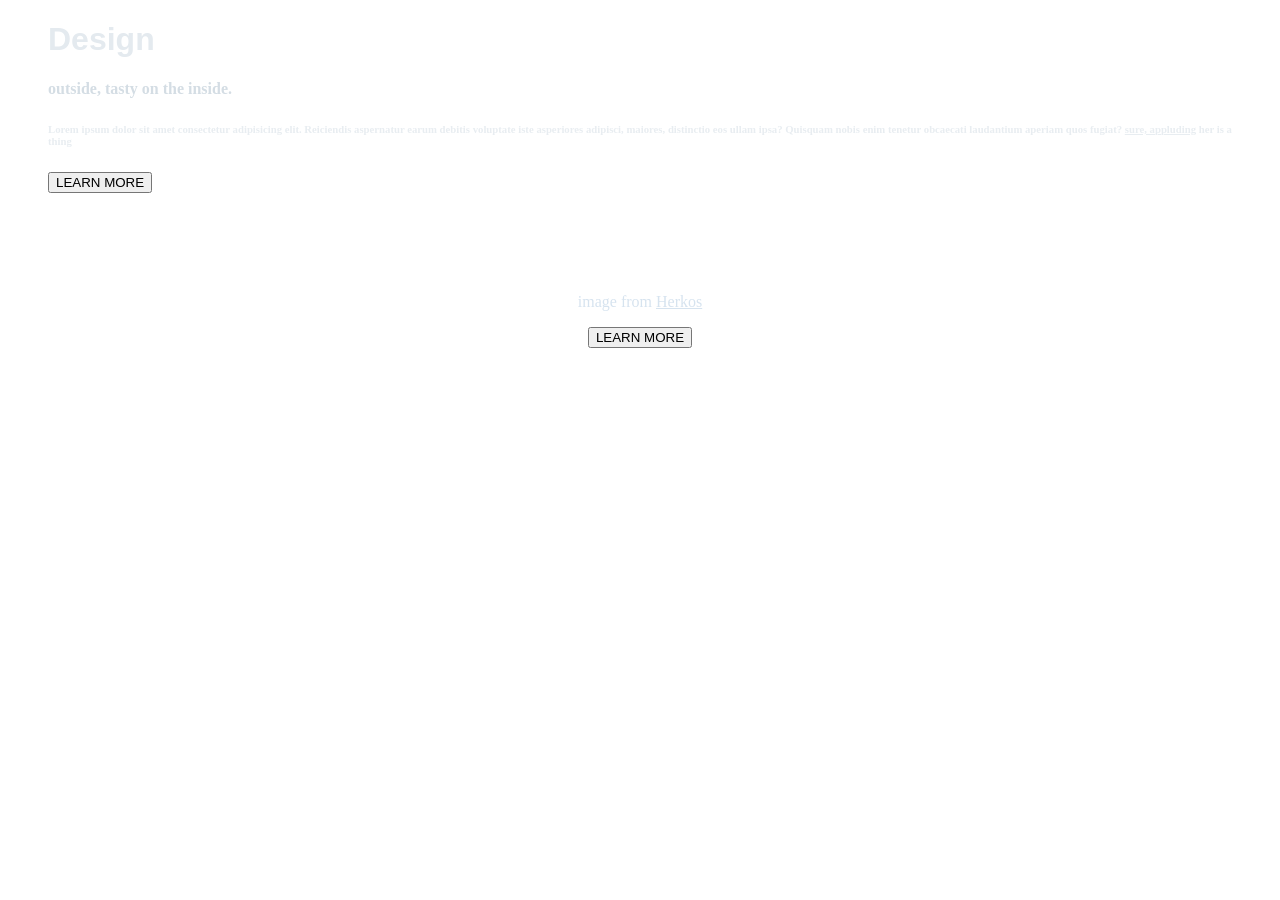
==== assignment/index.html @ c0d7e0ad "Create index.html" ====
<!DOCTYPE html>
<html lang="en">
<head>
    <meta charset="UTF-8">
    <meta name="viewport" content="width=device-width, initial-scale=1.0">
    <title>Document</title>
    <link rel="stylesheet" href="style.css">
</head>
<body>
    <div id="container">
    <blockquote>
        <h1 style="color: rgb(228, 234, 239); font-family: Arial, Helvetica, sans-serif;">Design</h1>
        <b><h4 style="color: rgb(212, 221, 228);">outside, tasty on the inside.</h4></b>
        <p><h6 style="color: rgb(232, 237, 241);">Lorem ipsum dolor sit amet consectetur adipisicing elit. Reiciendis aspernatur earum debitis voluptate iste asperiores adipisci, maiores, distinctio eos ullam ipsa? Quisquam nobis enim tenetur obcaecati laudantium aperiam quos fugiat?
            <u>sure, appluding</u> her is a thing</p></h6>
            <p><button>LEARN MORE</button></p>
    </blockquote>
  <table>
    <tr>
        <td><img src="img1.jpg" alt=""></td>
        <td><img src="img2.jpg" alt=""></td>
        <td><img src="img3.jpg" alt=""></td>
    </tr>
    <tr>
        <td><img src="img4.jpg" alt=""></td>
        <td><img src="img5.jpg" alt=""></td>
        <td><img src="img6.jpg" alt=""></td>
    </tr>
    <tr>
        <td><img src="img7.jpg" alt=""></td>
        <td><img src="img8.jpg" alt=""></td>
        <td><img src="img9.jpg" alt=""></td>
    </tr>
</table>
<p style="color: rgb(214, 227, 239); text-align: center;">image from <U>Herkos</U></p>
<p style="text-align: center;"><button>LEARN MORE</button></p>
</div>
</body>
</html>
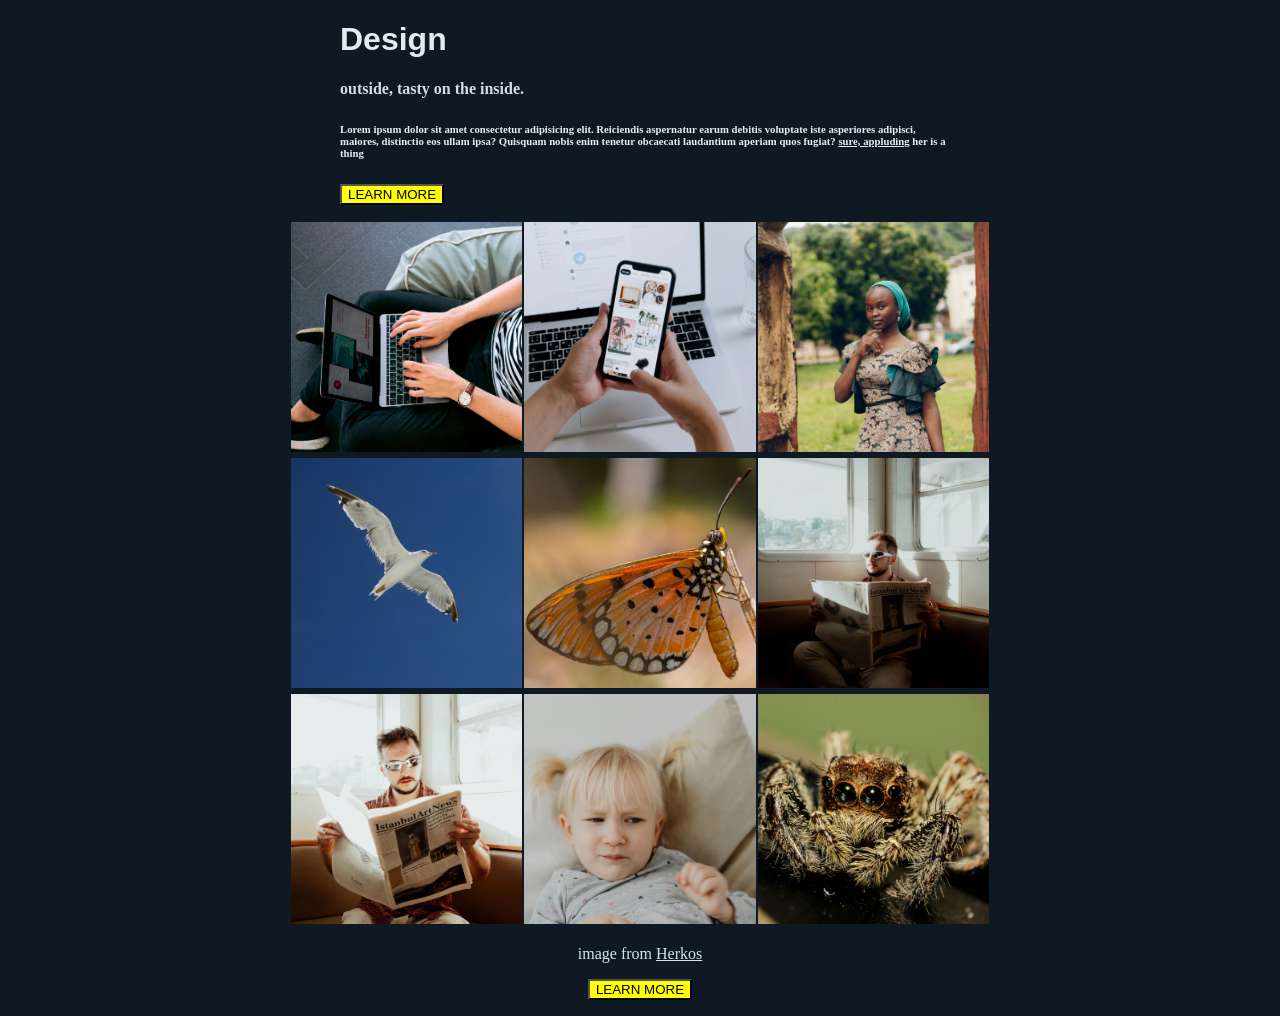
==== commit d6f10eda: "Update index.html" ====
--- a/assignment/index.html
+++ b/assignment/index.html
@@ -3,7 +3,7 @@
 <head>
     <meta charset="UTF-8">
     <meta name="viewport" content="width=device-width, initial-scale=1.0">
-    <title>Document</title>
+    <title>Three column table with pictures</title>
     <link rel="stylesheet" href="style.css">
 </head>
 <body>
--- a/assignment/style.css
+++ b/assignment/style.css
@@ -0,0 +1,23 @@
+body {background-color: rgb(14, 25, 36);}
+#container{
+    max-width: 700px;
+    margin-left: auto;
+    margin-right: auto;
+}
+blockquote{
+    margin-left: 50px;
+}
+table{
+    border-collapse: collapse;
+}
+td {
+    width: 32%;
+    height: 230px;
+}
+img {
+    height:100%;
+    width: 100%;
+    object-fit: cover;
+    object-position: 50% 50%;
+}
+button {background-color: yellow;}
